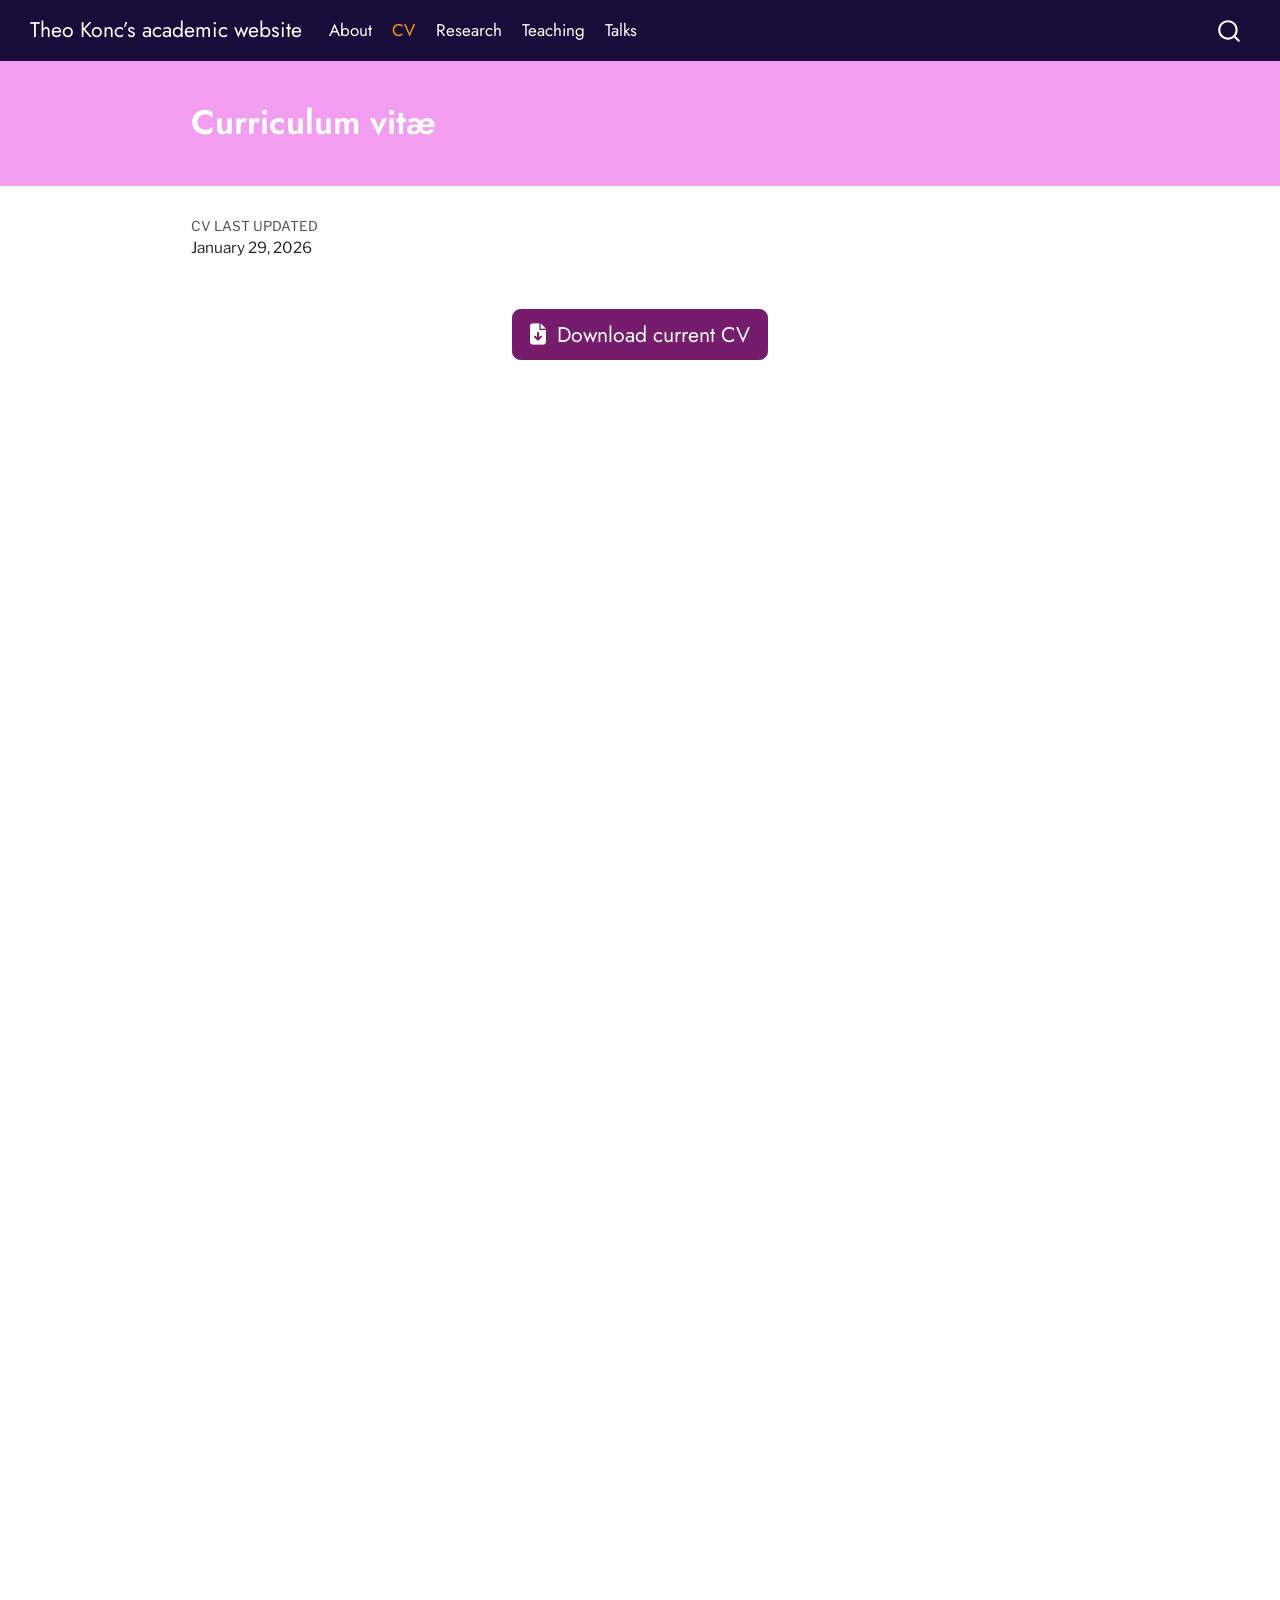
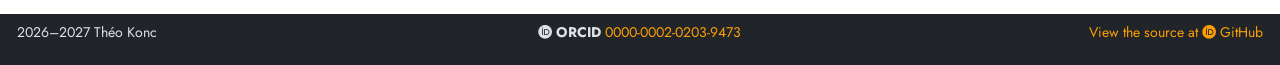
==== cv/index.html @ f2b0ee1e "Built site for gh-pages" ====
<!DOCTYPE html>
<html xmlns="http://www.w3.org/1999/xhtml" lang="en" xml:lang="en"><head>

<meta charset="utf-8">
<meta name="generator" content="quarto-1.11.9">

<meta name="viewport" content="width=device-width, initial-scale=1.0, user-scalable=yes">

<meta name="dcterms.date" content="2026-01-29">
<meta name="description" content="Théo Konc’s CV">

<title>Curriculum vitæ – Theo Konc’s academic website</title>
<style>
/* Default styles provided by pandoc.
** See https://pandoc.org/MANUAL.html#variables-for-html for config info.
*/
span.smallcaps{font-variant: small-caps;}
div.columns{display: flex; gap: 1.5em;}
div.column{flex: auto;}
@media screen {
div.columns{gap: min(4vw, 1.5em);}
div.column{overflow-x: auto;}
}
div.hanging-indent{margin-left: 1.5em; text-indent: -1.5em;}
ul.task-list{list-style: none;}
ul.task-list li input[type="checkbox"] {
  width: 0.8em;
  margin: 0 0.8em 0.2em -1em; /* quarto-specific, see https://github.com/quarto-dev/quarto-cli/issues/4556 */ 
  vertical-align: middle;
}
</style>


<script src="../site_libs/quarto-nav/quarto-nav.js"></script>
<script src="../site_libs/clipboard/clipboard.min.js"></script>
<script src="../site_libs/quarto-search/autocomplete.umd.js"></script>
<script src="../site_libs/quarto-search/fuse.min.js"></script>
<script src="../site_libs/quarto-search/quarto-search.js"></script>
<meta name="quarto:offset" content="../">
<script src="../site_libs/quarto-html/quarto.js" type="module"></script>
<script src="../site_libs/quarto-html/tabsets/tabsets.js" type="module"></script>
<script src="../site_libs/quarto-html/scrollable-regions/scrollable-regions.js" type="module"></script>
<script src="../site_libs/quarto-html/popper.min.js"></script>
<script src="../site_libs/quarto-html/tippy.umd.min.js"></script>
<script src="../site_libs/quarto-html/anchor.min.js"></script>
<link href="../site_libs/quarto-html/tippy.css" rel="stylesheet">
<link href="../site_libs/quarto-html/quarto-syntax-highlighting-204e14f15910316c170267f8d0a55226.css" rel="stylesheet" id="quarto-text-highlighting-styles">
<script src="../site_libs/bootstrap/bootstrap.min.js"></script>
<link href="../site_libs/bootstrap/bootstrap-icons.css" rel="stylesheet">
<link href="../site_libs/bootstrap/bootstrap-cdf9e2f05f1eb531ca5c80f5e00f82dd.min.css" rel="stylesheet" append-hash="true" id="quarto-bootstrap" data-mode="light">
<link href="../site_libs/quarto-contrib/fontawesome6-6.7.2/all.min.css" rel="stylesheet">
<link href="../site_libs/quarto-contrib/fontawesome6-6.7.2/latex-fontsize.css" rel="stylesheet">
<script src="../site_libs/quarto-contrib/iconify-3.0.0/iconify-icon.min.js"></script>
<script id="quarto-search-options" type="application/json">{
  "location": "navbar",
  "copy-button": false,
  "collapse-after": 3,
  "panel-placement": "end",
  "type": "overlay",
  "limit": 50,
  "keyboard-shortcut": [
    "f",
    "/",
    "s"
  ],
  "show-item-context": false,
  "language": {
    "search-no-results-text": "No results",
    "search-matching-documents-text": "matching documents",
    "search-copy-link-title": "Copy link to search",
    "search-hide-matches-text": "Hide additional matches",
    "search-more-match-text": "more match in this document",
    "search-more-matches-text": "more matches in this document",
    "search-clear-button-title": "Clear",
    "search-text-placeholder": "",
    "search-detached-cancel-button-title": "Cancel",
    "search-submit-button-title": "Submit",
    "search-label": "Search"
  }
}</script>
<style>

      .quarto-title-block .quarto-title-banner {
        background: #F29DEF;
      }
</style>


</head>

<body class="nav-fixed fullcontent quarto-light"><a id="quarto-skip-link" class="visually-hidden-focusable" href="#quarto-document-content">Skip to main content</a>

<div id="quarto-search-results"></div>
  <header id="quarto-header" class="headroom fixed-top quarto-banner">
    <nav class="navbar navbar-expand-lg " data-bs-theme="dark" aria-label="Site">
      <div class="navbar-container container-fluid">
      <div class="navbar-brand-container mx-auto">
    <a class="navbar-brand" href="../index.html">
    <span class="navbar-title">Theo Konc’s academic website</span>
    </a>
  </div>
          <button class="navbar-toggler" type="button" data-bs-toggle="collapse" data-bs-target="#navbarCollapse" aria-controls="navbarCollapse" aria-expanded="false" aria-label="Toggle navigation" onclick="if (window.quartoToggleHeadroom) { window.quartoToggleHeadroom(); }">
  <span class="navbar-toggler-icon"></span>
</button>
          <div class="collapse navbar-collapse" id="navbarCollapse">
            <ul class="navbar-nav navbar-nav-scroll me-auto">
  <li class="nav-item">
    <a class="nav-link" href="../index.html"> 
<span class="menu-text">About</span></a>
  </li>  
  <li class="nav-item">
    <a class="nav-link active" href="../cv/index.html" aria-current="page"> 
<span class="menu-text">CV</span></a>
  </li>  
  <li class="nav-item">
    <a class="nav-link" href="../research/index.html"> 
<span class="menu-text">Research</span></a>
  </li>  
  <li class="nav-item">
    <a class="nav-link" href="../teaching/index.html"> 
<span class="menu-text">Teaching</span></a>
  </li>  
  <li class="nav-item">
    <a class="nav-link" href="../talks/index.html"> 
<span class="menu-text">Talks</span></a>
  </li>  
</ul>
            <ul class="navbar-nav navbar-nav-scroll ms-auto">
  <li class="nav-item">
    <a class="nav-link" href="mailto:theo.konc@wur.nl" rel="me"> 
<span class="menu-text"><iconify-icon role="img" inline="" icon="bi:envelope" style="font-size: 1.1em;" aria-label="Icon envelope from bi Iconify.design set." title="E-mail"></iconify-icon></span></a>
  </li>  
  <li class="nav-item">
    <a class="nav-link" href="https://github.com/slavko-konc" rel="me"> 
<span class="menu-text"><iconify-icon role="img" inline="" icon="bi:github" style="font-size: 1.1em;" aria-label="Icon github from bi Iconify.design set." title="GitHub"></iconify-icon></span></a>
  </li>  
</ul>
          </div> <!-- /navcollapse -->
            <div class="quarto-navbar-tools">
</div>
            <div id="quarto-search" class="" title="Search"></div>
      </div> <!-- /container-fluid -->
    </nav>
</header>
<!-- content -->
<header id="title-block-header" class="quarto-title-block default page-columns page-full">
  <div class="quarto-title-banner page-columns page-full">
    <div class="quarto-title column-body">
      <h1 class="title">Curriculum vitæ</h1>
                  <div>
        <div class="description">
          Théo Konc’s CV
        </div>
      </div>
                </div>
  </div>
    
  
  <div class="quarto-title-meta">

      
      <div>
      <div class="quarto-title-meta-heading">CV last updated</div>
      <div class="quarto-title-meta-contents">
        <p class="date">January 29, 2026</p>
      </div>
    </div>
    
      
    </div>
    
  
  </header><div id="quarto-content" class="quarto-container page-columns page-rows-contents page-layout-article page-navbar">
<!-- sidebar -->
<!-- margin-sidebar -->
    
<!-- main -->
<main class="content quarto-banner-title-block" id="quarto-document-content" tabindex="-1">





<div class="cell">
<style type="text/css">
#title-block-header .description {
    display: none;
}
</style>
</div>
<div class="cell">
<style type="text/css">
.embed-container {
    position: relative;
    padding-bottom: 129%;
    height: 0;
    overflow: hidden;
    max-width: 100%;
}

.embed-container iframe,
.embed-container object,
.embed-container embed {
    position: absolute;
    top: 0;
    left: 0;
    width: 100%;
    height: 100%;
}
</style>
</div>
<p class="text-center">
  <a class="btn btn-primary btn-lg cv-download" href="2026-11-16_theo-konc-cv.pdf" target="_blank">
    <i class="fa-solid fa-file-arrow-down"></i> Download current CV
  </a>
</p>

<div class="embed-container">
  <iframe src="2026-11-16_theo-konc-cv.pdf" style="border: 0.5px"></iframe>
</div>



</main> <!-- /main -->
<script id="quarto-html-after-body" type="application/javascript">
  window.document.addEventListener("DOMContentLoaded", function (event) {
    const icon = "";
    const anchorJS = new window.AnchorJS();
    anchorJS.options = {
      placement: 'right',
      icon: icon
    };
    anchorJS.add('.anchored');
    const isCodeAnnotation = (el) => {
      for (const clz of el.classList) {
        if (clz.startsWith('code-annotation-')) {                     
          return true;
        }
      }
      return false;
    }
    const onCopySuccess = function(e) {
      // button target
      const button = e.trigger;
      // don't keep focus
      button.blur();
      // flash "checked"
      button.classList.add('code-copy-button-checked');
      var currentTitle = button.getAttribute("title");
      button.setAttribute("title", "Copied!");
      let tooltip;
      if (window.bootstrap) {
        button.setAttribute("data-bs-toggle", "tooltip");
        button.setAttribute("data-bs-placement", "left");
        button.setAttribute("data-bs-title", "Copied!");
        tooltip = new bootstrap.Tooltip(button, 
          { trigger: "manual", 
            customClass: "code-copy-button-tooltip",
            offset: [0, -8]});
        tooltip.show();    
      }
      setTimeout(function() {
        if (tooltip) {
          tooltip.hide();
          button.removeAttribute("data-bs-title");
          button.removeAttribute("data-bs-toggle");
          button.removeAttribute("data-bs-placement");
        }
        button.setAttribute("title", currentTitle);
        button.classList.remove('code-copy-button-checked');
      }, 1000);
      // clear code selection
      e.clearSelection();
    }
    const getTextToCopy = function(trigger) {
      const outerScaffold = trigger.parentElement.cloneNode(true);
      const codeEl = outerScaffold.querySelector('code');
      for (const childEl of codeEl.children) {
        if (isCodeAnnotation(childEl)) {
          childEl.remove();
        }
      }
      return codeEl.innerText;
    }
    const clipboard = new window.ClipboardJS('.code-copy-button:not([data-in-quarto-modal])', {
      text: getTextToCopy
    });
    clipboard.on('success', onCopySuccess);
    if (window.document.getElementById('quarto-embedded-source-code-modal')) {
      const clipboardModal = new window.ClipboardJS('.code-copy-button[data-in-quarto-modal]', {
        text: getTextToCopy,
        container: window.document.getElementById('quarto-embedded-source-code-modal')
      });
      clipboardModal.on('success', onCopySuccess);
    }
      var localhostRegex = new RegExp(/^(?:http|https):\/\/localhost\:?[0-9]*\//);
      var mailtoRegex = new RegExp(/^mailto:/);
        var filterRegex = new RegExp("https:\/\/theo\.konc\.fr");
      var isInternal = (href) => {
          return filterRegex.test(href) || localhostRegex.test(href) || mailtoRegex.test(href);
      }
      // Inspect non-navigation links and adorn them if external
      window.quartoDecorateExternalLinks = function (root) {
     var links = (root || window.document).querySelectorAll('a[href]:not(.nav-link):not(.navbar-brand):not(.toc-action):not(.sidebar-link):not(.sidebar-item-toggle):not(.pagination-link):not(.no-external):not([aria-hidden]):not(.dropdown-item):not(.quarto-navigation-tool):not(.about-link)');
      for (var i=0; i<links.length; i++) {
        const link = links[i];
        if (!isInternal(link.href)) {
          // undo the damage that might have been done by quarto-nav.js in the case of
          // links that we want to consider external
          if (link.dataset.originalHref !== undefined) {
            link.href = link.dataset.originalHref;
          }
          if (!link.classList.contains('no-external-icon')) {
          }
        }
      }
      };
      window.quartoDecorateExternalLinks(window.document);
    // Esc closes the popup (WCAG 1.4.13) and focus leaving both trigger and
    // popup closes it (WCAG 2.4.11); tippy handles neither for interactive popups.
    const hideOnEscAndFocusOut = {
      name: 'hideOnEscAndFocusOut',
      defaultValue: true,
      fn(instance) {
        const dismiss = () => {
          // A show scheduled by the trigger delay would otherwise reopen it
          instance.clearDelayTimeouts();
          instance.hide();
        };
        const onKeyDown = (event) => {
          if (event.key !== 'Escape') {
            return;
          }
          // Keep Esc from also reaching page handlers (e.g. reveal.js overview),
          // except an open reveal.js slide menu, which Esc should close too.
          // The menu handles keys only when its keyboard option is on.
          const menuHandlesEsc = window.Reveal?.getPlugin?.('menu')?.isOpen() &&
            window.Reveal.getConfig().menu?.keyboard !== false;
          if (!menuHandlesEsc) {
            event.stopPropagation();
          }
          if (instance.popper.contains(window.document.activeElement)) {
            // Disabled while refocusing so the focus trigger does not reopen it
            instance.disable();
            instance.reference.focus();
            instance.enable();
          }
          dismiss();
        };
        const onFocusOut = (event) => {
          const target = event.relatedTarget;
          if (target && !instance.reference.contains(target) &&
              !instance.popper.contains(target)) {
            dismiss();
          }
        };
        // On the trigger too: a click trigger (code-annotations: select) has no
        // blur handling. Attached for the instance's lifetime so leaving the
        // trigger also cancels a show still pending on the trigger delay.
        instance.reference.addEventListener('focusout', onFocusOut);
        return {
          onShow() {
            window.document.addEventListener('keydown', onKeyDown, true);
            instance.popper.addEventListener('focusout', onFocusOut);
          },
          onHide() {
            window.document.removeEventListener('keydown', onKeyDown, true);
            instance.popper.removeEventListener('focusout', onFocusOut);
          },
          onDestroy() {
            instance.reference.removeEventListener('focusout', onFocusOut);
          },
        };
      },
    };
    function tippyHover(el, contentFn, onTriggerFn, onUntriggerFn) {
      const config = {
        allowHTML: true,
        maxWidth: 500,
        delay: 100,
        arrow: false,
        appendTo: function(el) {
            return el.parentElement;
        },
        interactive: true,
        interactiveBorder: 10,
        theme: 'quarto',
        placement: 'bottom-start',
        plugins: [hideOnEscAndFocusOut],
      };
      if (contentFn) {
        config.content = contentFn;
      }
      if (onTriggerFn) {
        config.onTrigger = onTriggerFn;
      }
      if (onUntriggerFn) {
        config.onUntrigger = onUntriggerFn;
      }
      window.tippy(el, config); 
    }
    const noterefs = window.document.querySelectorAll('a[role="doc-noteref"]');
    for (var i=0; i<noterefs.length; i++) {
      const ref = noterefs[i];
      tippyHover(ref, function() {
        // use id or data attribute instead here
        let href = ref.getAttribute('data-footnote-href') || ref.getAttribute('href');
        try { href = new URL(href).hash; } catch {}
        const id = href.replace(/^#\/?/, "");
        const note = window.document.getElementById(id);
        if (note) {
          return note.innerHTML;
        } else {
          return "";
        }
      });
    }
    const xrefs = window.document.querySelectorAll('a.quarto-xref');
    const processXRef = (id, note) => {
      // Strip column container classes
      const stripColumnClz = (el) => {
        el.classList.remove("page-full", "page-columns");
        if (el.children) {
          for (const child of el.children) {
            stripColumnClz(child);
          }
        }
      }
      stripColumnClz(note)
      if (id === null || id.startsWith('sec-')) {
        // Special case sections, only their first couple elements
        const container = document.createElement("div");
        if (note.children && note.children.length > 2) {
          container.appendChild(note.children[0].cloneNode(true));
          for (let i = 1; i < note.children.length; i++) {
            const child = note.children[i];
            if (child.tagName === "P" && child.innerText === "") {
              continue;
            } else {
              container.appendChild(child.cloneNode(true));
              break;
            }
          }
          if (window.Quarto?.typesetMath) {
            window.Quarto.typesetMath(container);
          }
          return container.innerHTML
        } else {
          if (window.Quarto?.typesetMath) {
            window.Quarto.typesetMath(note);
          }
          return note.innerHTML;
        }
      } else {
        // Remove any anchor links if they are present
        const anchorLink = note.querySelector('a.anchorjs-link');
        if (anchorLink) {
          anchorLink.remove();
        }
        if (window.Quarto?.typesetMath) {
          window.Quarto.typesetMath(note);
        }
        if (note.classList.contains("callout")) {
          return note.outerHTML;
        } else {
          return note.innerHTML;
        }
      }
    }
    for (var i=0; i<xrefs.length; i++) {
      const xref = xrefs[i];
      tippyHover(xref, undefined, function(instance) {
        instance.disable();
        let url = xref.getAttribute('href');
        let hash = undefined; 
        if (url.startsWith('#')) {
          hash = url;
        } else {
          try { hash = new URL(url).hash; } catch {}
        }
        if (hash) {
          const id = hash.replace(/^#\/?/, "");
          const note = window.document.getElementById(id);
          if (note !== null) {
            try {
              const html = processXRef(id, note.cloneNode(true));
              instance.setContent(html);
            } finally {
              instance.enable();
              instance.show();
            }
          } else {
            // See if we can fetch this
            fetch(url.split('#')[0])
            .then(res => res.text())
            .then(html => {
              const parser = new DOMParser();
              const htmlDoc = parser.parseFromString(html, "text/html");
              const note = htmlDoc.getElementById(id);
              if (note !== null) {
                const html = processXRef(id, note);
                instance.setContent(html);
              } 
            }).finally(() => {
              instance.enable();
              instance.show();
            });
          }
        } else {
          // See if we can fetch a full url (with no hash to target)
          // This is a special case and we should probably do some content thinning / targeting
          fetch(url)
          .then(res => res.text())
          .then(html => {
            const parser = new DOMParser();
            const htmlDoc = parser.parseFromString(html, "text/html");
            const note = htmlDoc.querySelector('main.content');
            if (note !== null) {
              // This should only happen for chapter cross references
              // (since there is no id in the URL)
              // remove the first header
              if (note.children.length > 0 && note.children[0].tagName === "HEADER") {
                note.children[0].remove();
              }
              const html = processXRef(null, note);
              instance.setContent(html);
            } 
          }).finally(() => {
            instance.enable();
            instance.show();
          });
        }
      }, function(instance) {
      });
    }
        let selectedAnnoteEl;
        const selectorForAnnotation = ( cell, annotation) => {
          let cellAttr = 'data-code-cell="' + cell + '"';
          let lineAttr = 'data-code-annotation="' +  annotation + '"';
          const selector = 'span[' + cellAttr + '][' + lineAttr + ']';
          return selector;
        }
        const selectCodeLines = (annoteEl) => {
          const doc = window.document;
          const targetCell = annoteEl.getAttribute("data-target-cell");
          const targetAnnotation = annoteEl.getAttribute("data-target-annotation");
          const annoteSpan = window.document.querySelector(selectorForAnnotation(targetCell, targetAnnotation));
          const lines = annoteSpan.getAttribute("data-code-lines").split(",");
          const lineIds = lines.map((line) => {
            return targetCell + "-" + line;
          })
          // Each band is positioned against its own containing block, which is
          // not the offsetParent of the lines, so place it from client rects.
          const placeBand = (band, firstEl, lastEl, codeBlock) => {
            const container = band.offsetParent;
            if (container === null) {
              return;
            }
            const containerRect = container.getBoundingClientRect();
            // Reveal.js scales slides with a transform, so convert client
            // pixels back to the CSS pixels of the container.
            const scale = containerRect.height / container.offsetHeight || 1;
            const firstRect = firstEl.getBoundingClientRect();
            const lastRect = lastEl.getBoundingClientRect();
            const top = (firstRect.top - containerRect.top) / scale - container.clientTop + container.scrollTop;
            const height = (lastRect.bottom - firstRect.top) / scale;
            band.style.top = top - 2 + "px";
            band.style.height = height + 4 + "px";
            if (codeBlock) {
              // Without the copy button wrapper, the containing block is wider
              // than the code block, so span the code block explicitly.
              const blockRect = codeBlock.getBoundingClientRect();
              band.style.left = (blockRect.left - containerRect.left) / scale - container.clientLeft + container.scrollLeft + "px";
              band.style.width = blockRect.width / scale + "px";
            }
          };
          if (lineIds.length > 0) {
            const el = window.document.getElementById(lineIds[0]);
            const lastEl = window.document.getElementById(lineIds[lineIds.length - 1]);
            const parent = el.parentElement.parentElement;
            // cook up a div (if necessary) and position it
            let div = window.document.getElementById("code-annotation-line-highlight");
            if (div === null) {
              div = window.document.createElement("div");
              div.setAttribute("id", "code-annotation-line-highlight");
              div.style.position = 'absolute';
              parent.appendChild(div);
            }
            placeBand(div, el, lastEl, parent.closest("div.sourceCode") || parent);
            let gutterDiv = window.document.getElementById("code-annotation-line-highlight-gutter");
            if (gutterDiv === null) {
              gutterDiv = window.document.createElement("div");
              gutterDiv.setAttribute("id", "code-annotation-line-highlight-gutter");
              gutterDiv.style.position = 'absolute';
              const codeCell = window.document.getElementById(targetCell);
              const gutter = codeCell.querySelector('.code-annotation-gutter');
              gutter.appendChild(gutterDiv);
            }
            placeBand(gutterDiv, el, lastEl);
            selectedAnnoteEl = annoteEl;
          }
        };
        const unselectCodeLines = () => {
          const elementsIds = ["code-annotation-line-highlight", "code-annotation-line-highlight-gutter"];
          elementsIds.forEach((elId) => {
            const div = window.document.getElementById(elId);
            if (div) {
              div.remove();
            }
          });
          selectedAnnoteEl = undefined;
        };
          // Handle positioning of the toggle
      window.addEventListener(
        "resize",
        throttle(() => {
          elRect = undefined;
          if (selectedAnnoteEl) {
            selectCodeLines(selectedAnnoteEl);
          }
        }, 10)
      );
      function throttle(fn, ms) {
      let throttle = false;
      let timer;
        return (...args) => {
          if(!throttle) { // first call gets through
              fn.apply(this, args);
              throttle = true;
          } else { // all the others get throttled
              if(timer) clearTimeout(timer); // cancel #2
              timer = setTimeout(() => {
                fn.apply(this, args);
                timer = throttle = false;
              }, ms);
          }
        };
      }
        // Attach click handler to the DT
        const annoteDls = window.document.querySelectorAll('dt[data-target-cell]');
        for (const annoteDlNode of annoteDls) {
          annoteDlNode.addEventListener('click', (event) => {
            const clickedEl = event.target;
            if (clickedEl !== selectedAnnoteEl) {
              unselectCodeLines();
              const activeEl = window.document.querySelector('dt[data-target-cell].code-annotation-active');
              if (activeEl) {
                activeEl.classList.remove('code-annotation-active');
              }
              selectCodeLines(clickedEl);
              clickedEl.classList.add('code-annotation-active');
            } else {
              // Unselect the line
              unselectCodeLines();
              clickedEl.classList.remove('code-annotation-active');
            }
          });
        }
    const findCites = (el) => {
      const parentEl = el.parentElement;
      if (parentEl) {
        const cites = parentEl.dataset.cites;
        if (cites) {
          return {
            el,
            cites: cites.split(' ')
          };
        } else {
          return findCites(el.parentElement)
        }
      } else {
        return undefined;
      }
    };
    var bibliorefs = window.document.querySelectorAll('a[role="doc-biblioref"]');
    for (var i=0; i<bibliorefs.length; i++) {
      const ref = bibliorefs[i];
      const citeInfo = findCites(ref);
      if (citeInfo) {
        tippyHover(citeInfo.el, function() {
          var popup = window.document.createElement('div');
          citeInfo.cites.forEach(function(cite) {
            var citeDiv = window.document.createElement('div');
            citeDiv.classList.add('hanging-indent');
            citeDiv.classList.add('csl-entry');
            var biblioDiv = window.document.getElementById('ref-' + cite);
            if (biblioDiv) {
              citeDiv.innerHTML = biblioDiv.innerHTML;
            }
            popup.appendChild(citeDiv);
          });
          return popup.innerHTML;
        });
      }
    }
  });
  </script>
  <script type="application/javascript">
  window.quartoScrollableRegionsLabels = {"code":"Scrollable code","output":"Scrollable output"};
  </script>
</div> <!-- /content -->
<footer class="footer">
  <div class="nav-footer">
    <div class="nav-footer-left">
<p><span class="faux-block"> 2026–2027 Théo Konc</span></p>
</div>   
    <div class="nav-footer-center">
<p><span class="faux-block"> <i class="fa-brands fa-orcid" aria-label="orcid"></i> <strong>ORCID</strong> <a href="https://orcid.org/0000-0002-0203-9473">0000-0002-0203-9473</a></span></p>
</div>
    <div class="nav-footer-right">
<p><span class="faux-block"><a href="https://github.com/slavko-konc/the-konc-academic-ws">View the source at <i class="fa-brands fa-orcid" aria-label="orcid"></i> GitHub</a></span></p>
</div>
  </div>
</footer>




</body></html>
---- site_libs/quarto-html/tippy.css ----
.tippy-box[data-animation=fade][data-state=hidden]{opacity:0}[data-tippy-root]{max-width:calc(100vw - 10px)}.tippy-box{position:relative;background-color:#333;color:#fff;border-radius:4px;font-size:14px;line-height:1.4;white-space:normal;outline:0;transition-property:transform,visibility,opacity}.tippy-box[data-placement^=top]>.tippy-arrow{bottom:0}.tippy-box[data-placement^=top]>.tippy-arrow:before{bottom:-7px;left:0;border-width:8px 8px 0;border-top-color:initial;transform-origin:center top}.tippy-box[data-placement^=bottom]>.tippy-arrow{top:0}.tippy-box[data-placement^=bottom]>.tippy-arrow:before{top:-7px;left:0;border-width:0 8px 8px;border-bottom-color:initial;transform-origin:center bottom}.tippy-box[data-placement^=left]>.tippy-arrow{right:0}.tippy-box[data-placement^=left]>.tippy-arrow:before{border-width:8px 0 8px 8px;border-left-color:initial;right:-7px;transform-origin:center left}.tippy-box[data-placement^=right]>.tippy-arrow{left:0}.tippy-box[data-placement^=right]>.tippy-arrow:before{left:-7px;border-width:8px 8px 8px 0;border-right-color:initial;transform-origin:center right}.tippy-box[data-inertia][data-state=visible]{transition-timing-function:cubic-bezier(.54,1.5,.38,1.11)}.tippy-arrow{width:16px;height:16px;color:#333}.tippy-arrow:before{content:"";position:absolute;border-color:transparent;border-style:solid}.tippy-content{position:relative;padding:5px 9px;z-index:1}
---- site_libs/quarto-html/quarto-syntax-highlighting-204e14f15910316c170267f8d0a55226.css ----
/* quarto syntax highlight colors */
:root {
  --quarto-hl-al-color: #ff5555;
  --quarto-hl-an-color: #75715e;
  --quarto-hl-at-color: #f92672;
  --quarto-hl-bn-color: #ae81ff;
  --quarto-hl-bu-color: #66D9EF;
  --quarto-hl-ch-color: #e6db74;
  --quarto-hl-co-color: #75715e;
  --quarto-hl-cv-color: #75715e;
  --quarto-hl-cn-color: #ae81ff;
  --quarto-hl-cf-color: #f92672;
  --quarto-hl-dt-color: #66d9ef;
  --quarto-hl-dv-color: #ae81ff;
  --quarto-hl-do-color: #75715e;
  --quarto-hl-er-color: #ff5555;
  --quarto-hl-ex-color: #a6e22e;
  --quarto-hl-fl-color: #ae81ff;
  --quarto-hl-fu-color: #a6e22e;
  --quarto-hl-im-color: #f92672;
  --quarto-hl-in-color: #f1fa8c;
  --quarto-hl-kw-color: #f92672;
  --quarto-hl-op-color: #f8f8f2;
  --quarto-hl-pp-color: #f92672;
  --quarto-hl-re-color: #75715e;
  --quarto-hl-sc-color: #ae81ff;
  --quarto-hl-ss-color: #e6db74;
  --quarto-hl-st-color: #e6db74;
  --quarto-hl-va-color: #f8f8f2;
  --quarto-hl-vs-color: #e6db74;
  --quarto-hl-wa-color: #ff5555;
}

/* other quarto variables */
:root {
  --quarto-font-monospace: SFMono-Regular, Menlo, Monaco, Consolas, "Liberation Mono", "Courier New", monospace;
}

/* syntax highlight based on Pandoc's rules */
pre > code.sourceCode > span {
  color: #f8f8f2;
}

code.sourceCode > span {
  color: #f8f8f2;
}

div.sourceCode,
div.sourceCode pre.sourceCode {
  color: #f8f8f2;
}

/* Normal */
code span {
  color: #f8f8f2;
}

/* Alert */
code span.al {
  font-weight: bold;
  color: #ff5555;
}

/* Annotation */
code span.an {
  color: #75715e;
}

/* Attribute */
code span.at {
  color: #f92672;
}

/* BaseN */
code span.bn {
  color: #ae81ff;
}

/* BuiltIn */
code span.bu {
  color: #66D9EF;
}

/* ControlFlow */
code span.cf {
  color: #f92672;
}

/* Char */
code span.ch {
  color: #e6db74;
}

/* Constant */
code span.cn {
  color: #ae81ff;
}

/* Comment */
code span.co {
  color: #75715e;
}

/* CommentVar */
code span.cv {
  color: #75715e;
}

/* Documentation */
code span.do {
  color: #75715e;
}

/* DataType */
code span.dt {
  font-style: italic;
  color: #66d9ef;
}

/* DecVal */
code span.dv {
  color: #ae81ff;
}

/* Error */
code span.er {
  color: #ff5555;
  text-decoration: underline;
}

/* Extension */
code span.ex {
  font-weight: bold;
  color: #a6e22e;
}

/* Float */
code span.fl {
  color: #ae81ff;
}

/* Function */
code span.fu {
  color: #a6e22e;
}

/* Import */
code span.im {
  color: #f92672;
}

/* Information */
code span.in {
  color: #f1fa8c;
}

/* Keyword */
code span.kw {
  color: #f92672;
}

/* Operator */
code span.op {
  color: #f8f8f2;
}

/* Preprocessor */
code span.pp {
  color: #f92672;
}

/* RegionMarker */
code span.re {
  color: #75715e;
}

/* SpecialChar */
code span.sc {
  color: #ae81ff;
}

/* SpecialString */
code span.ss {
  color: #e6db74;
}

/* String */
code span.st {
  color: #e6db74;
}

/* Variable */
code span.va {
  color: #f8f8f2;
}

/* VerbatimString */
code span.vs {
  color: #e6db74;
}

/* Warning */
code span.wa {
  color: #ff5555;
}

.prevent-inlining {
  content: "</";
}

/*# sourceMappingURL=cdf2c8f5a236426095cd33115c960726.css.map */
---- site_libs/quarto-contrib/fontawesome6-6.7.2/latex-fontsize.css ----
.fa-tiny {
  font-size: 0.5em;
}
.fa-scriptsize {
  font-size: 0.7em;
}
.fa-footnotesize {
  font-size: 0.8em;
}
.fa-small {
  font-size: 0.9em;
}
.fa-normalsize {
  font-size: 1em;
}
.fa-large {
  font-size: 1.2em;
}
.fa-Large {
  font-size: 1.5em;
}
.fa-LARGE {
  font-size: 1.75em;
}
.fa-huge {
  font-size: 2em;
}
.fa-Huge {
  font-size: 2.5em;
}
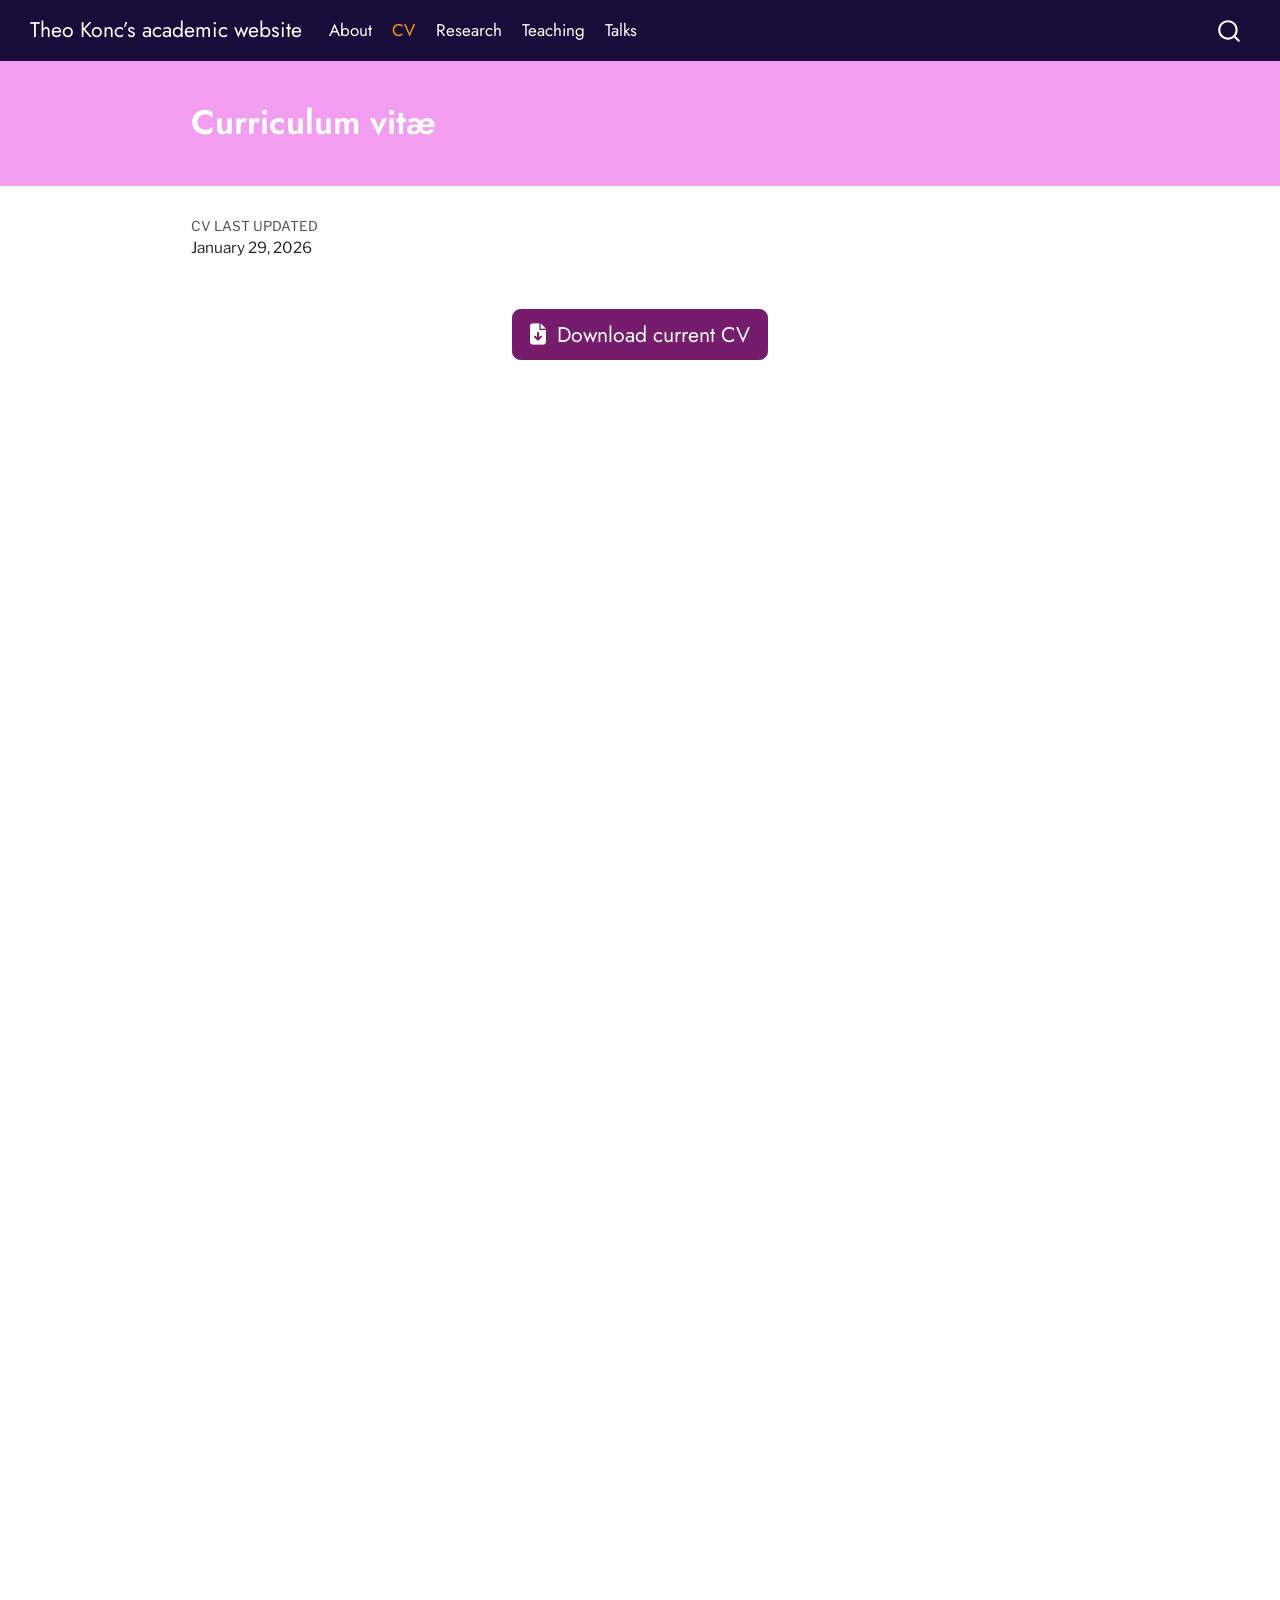
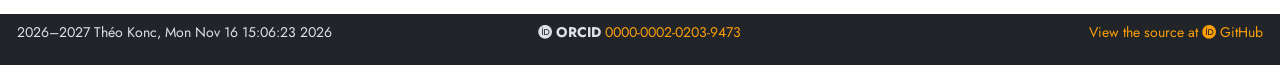
==== commit 5ea72196: "Built site for gh-pages" ====
--- a/cv/index.html
+++ b/cv/index.html
@@ -702,7 +702,7 @@
 <footer class="footer">
   <div class="nav-footer">
     <div class="nav-footer-left">
-<p><span class="faux-block"> 2026–2027 Théo Konc</span></p>
+<p><span class="faux-block"> 2026–2027 Théo Konc, Mon Nov 16 15:06:23 2026</span></p>
 </div>   
     <div class="nav-footer-center">
 <p><span class="faux-block"> <i class="fa-brands fa-orcid" aria-label="orcid"></i> <strong>ORCID</strong> <a href="https://orcid.org/0000-0002-0203-9473">0000-0002-0203-9473</a></span></p>
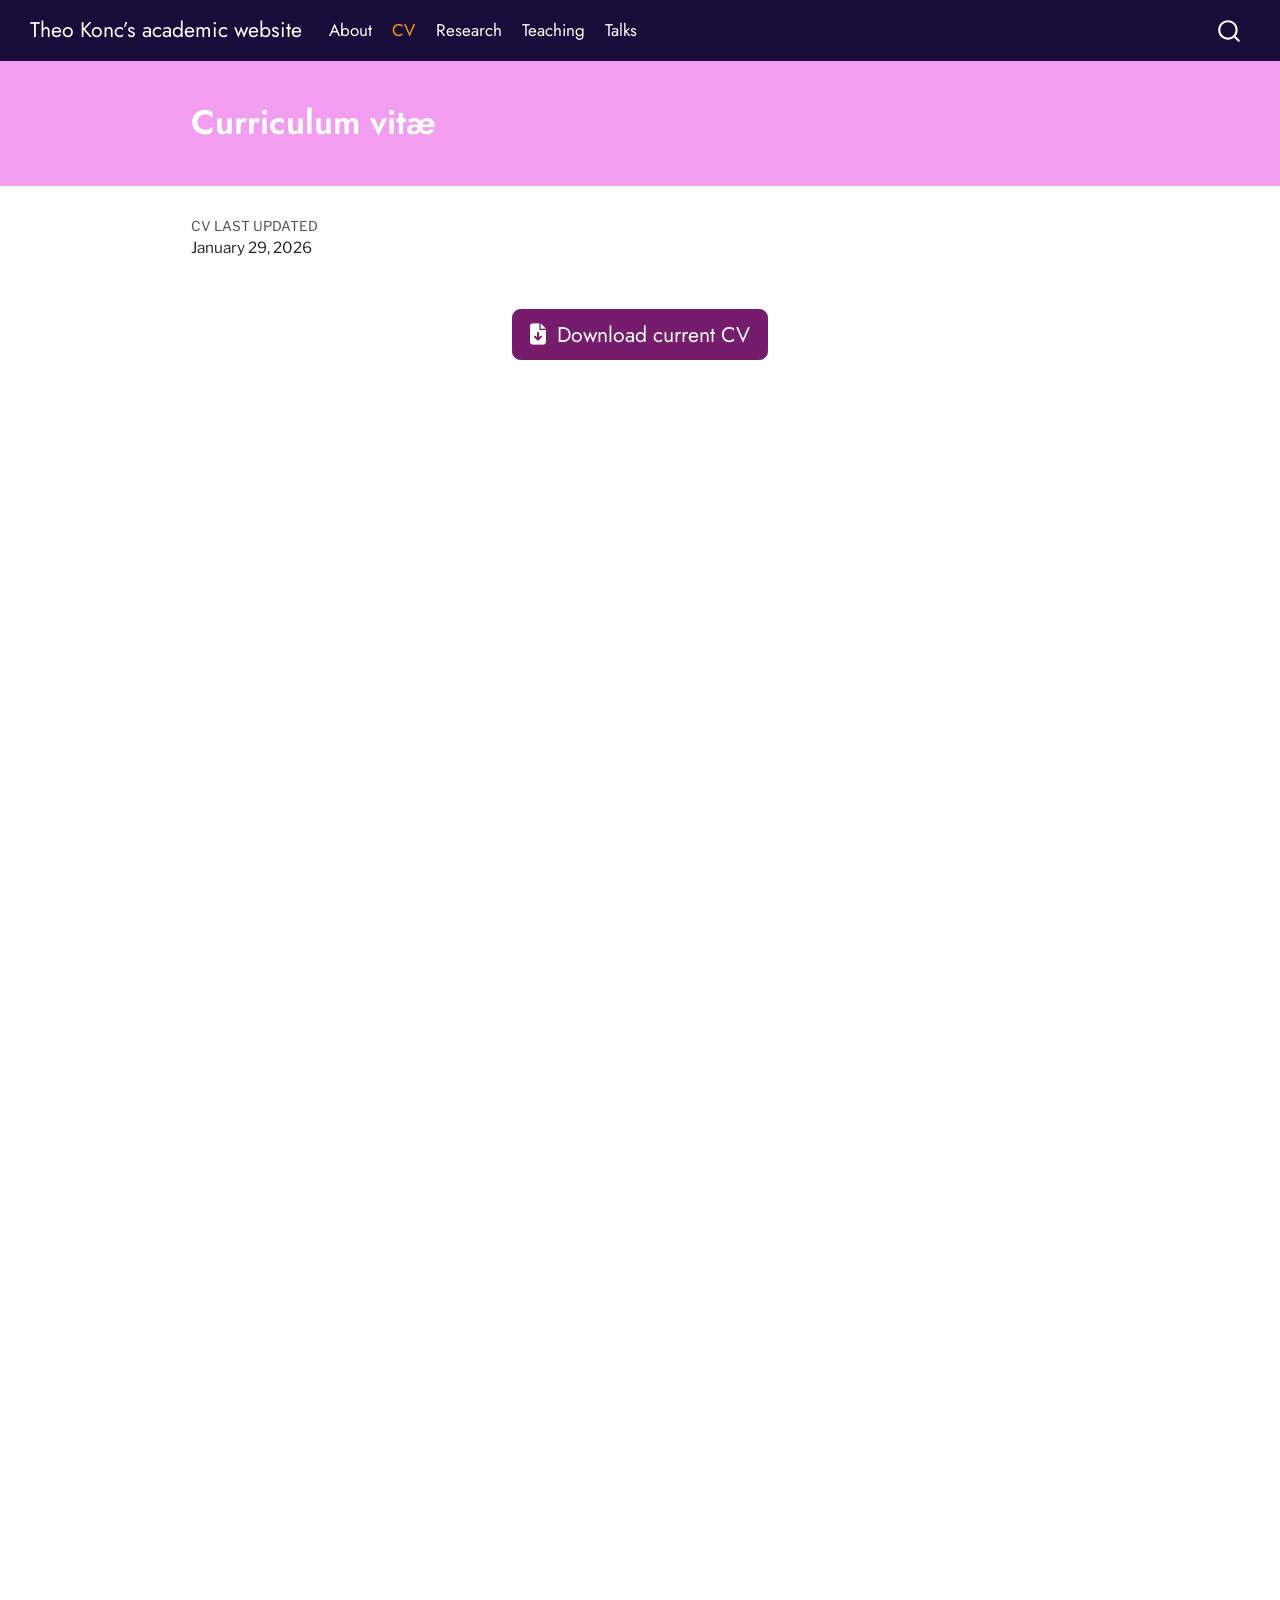
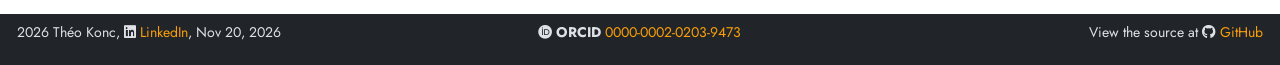
==== commit 4fd95555: "Built site for gh-pages" ====
--- a/cv/index.html
+++ b/cv/index.html
@@ -37,6 +37,7 @@
 <script src="../site_libs/quarto-search/fuse.min.js"></script>
 <script src="../site_libs/quarto-search/quarto-search.js"></script>
 <meta name="quarto:offset" content="../">
+<link href="..//files/img/favicon.png" rel="icon" type="image/png">
 <script src="../site_libs/quarto-html/quarto.js" type="module"></script>
 <script src="../site_libs/quarto-html/tabsets/tabsets.js" type="module"></script>
 <script src="../site_libs/quarto-html/scrollable-regions/scrollable-regions.js" type="module"></script>
@@ -47,7 +48,7 @@
 <link href="../site_libs/quarto-html/quarto-syntax-highlighting-204e14f15910316c170267f8d0a55226.css" rel="stylesheet" id="quarto-text-highlighting-styles">
 <script src="../site_libs/bootstrap/bootstrap.min.js"></script>
 <link href="../site_libs/bootstrap/bootstrap-icons.css" rel="stylesheet">
-<link href="../site_libs/bootstrap/bootstrap-cdf9e2f05f1eb531ca5c80f5e00f82dd.min.css" rel="stylesheet" append-hash="true" id="quarto-bootstrap" data-mode="light">
+<link href="../site_libs/bootstrap/bootstrap-2c867029dbedcfeedbb68904ce26a0b1.min.css" rel="stylesheet" append-hash="true" id="quarto-bootstrap" data-mode="light">
 <link href="../site_libs/quarto-contrib/fontawesome6-6.7.2/all.min.css" rel="stylesheet">
 <link href="../site_libs/quarto-contrib/fontawesome6-6.7.2/latex-fontsize.css" rel="stylesheet">
 <script src="../site_libs/quarto-contrib/iconify-3.0.0/iconify-icon.min.js"></script>
@@ -702,13 +703,13 @@
 <footer class="footer">
   <div class="nav-footer">
     <div class="nav-footer-left">
-<p><span class="faux-block"> 2026–2027 Théo Konc, Mon Nov 16 15:06:23 2026</span></p>
+<p><span class="faux-block"> 2026 Théo Konc, <i class="fa-brands fa-linkedin" aria-label="linkedin"></i> <a href="https://nl.linkedin.com/in/théo-konc-37b3108b" target="_blank">LinkedIn</a>, Nov 20, 2026 </span></p>
 </div>   
     <div class="nav-footer-center">
 <p><span class="faux-block"> <i class="fa-brands fa-orcid" aria-label="orcid"></i> <strong>ORCID</strong> <a href="https://orcid.org/0000-0002-0203-9473">0000-0002-0203-9473</a></span></p>
 </div>
     <div class="nav-footer-right">
-<p><span class="faux-block"><a href="https://github.com/slavko-konc/the-konc-academic-ws">View the source at <i class="fa-brands fa-orcid" aria-label="orcid"></i> GitHub</a></span></p>
+<p><span class="faux-block">View the source at <i class="fa-brands fa-github" aria-label="github"></i> <a href="https://github.com/slavko-konc/the-konc-academic-ws">GitHub</a></span></p>
 </div>
   </div>
 </footer>
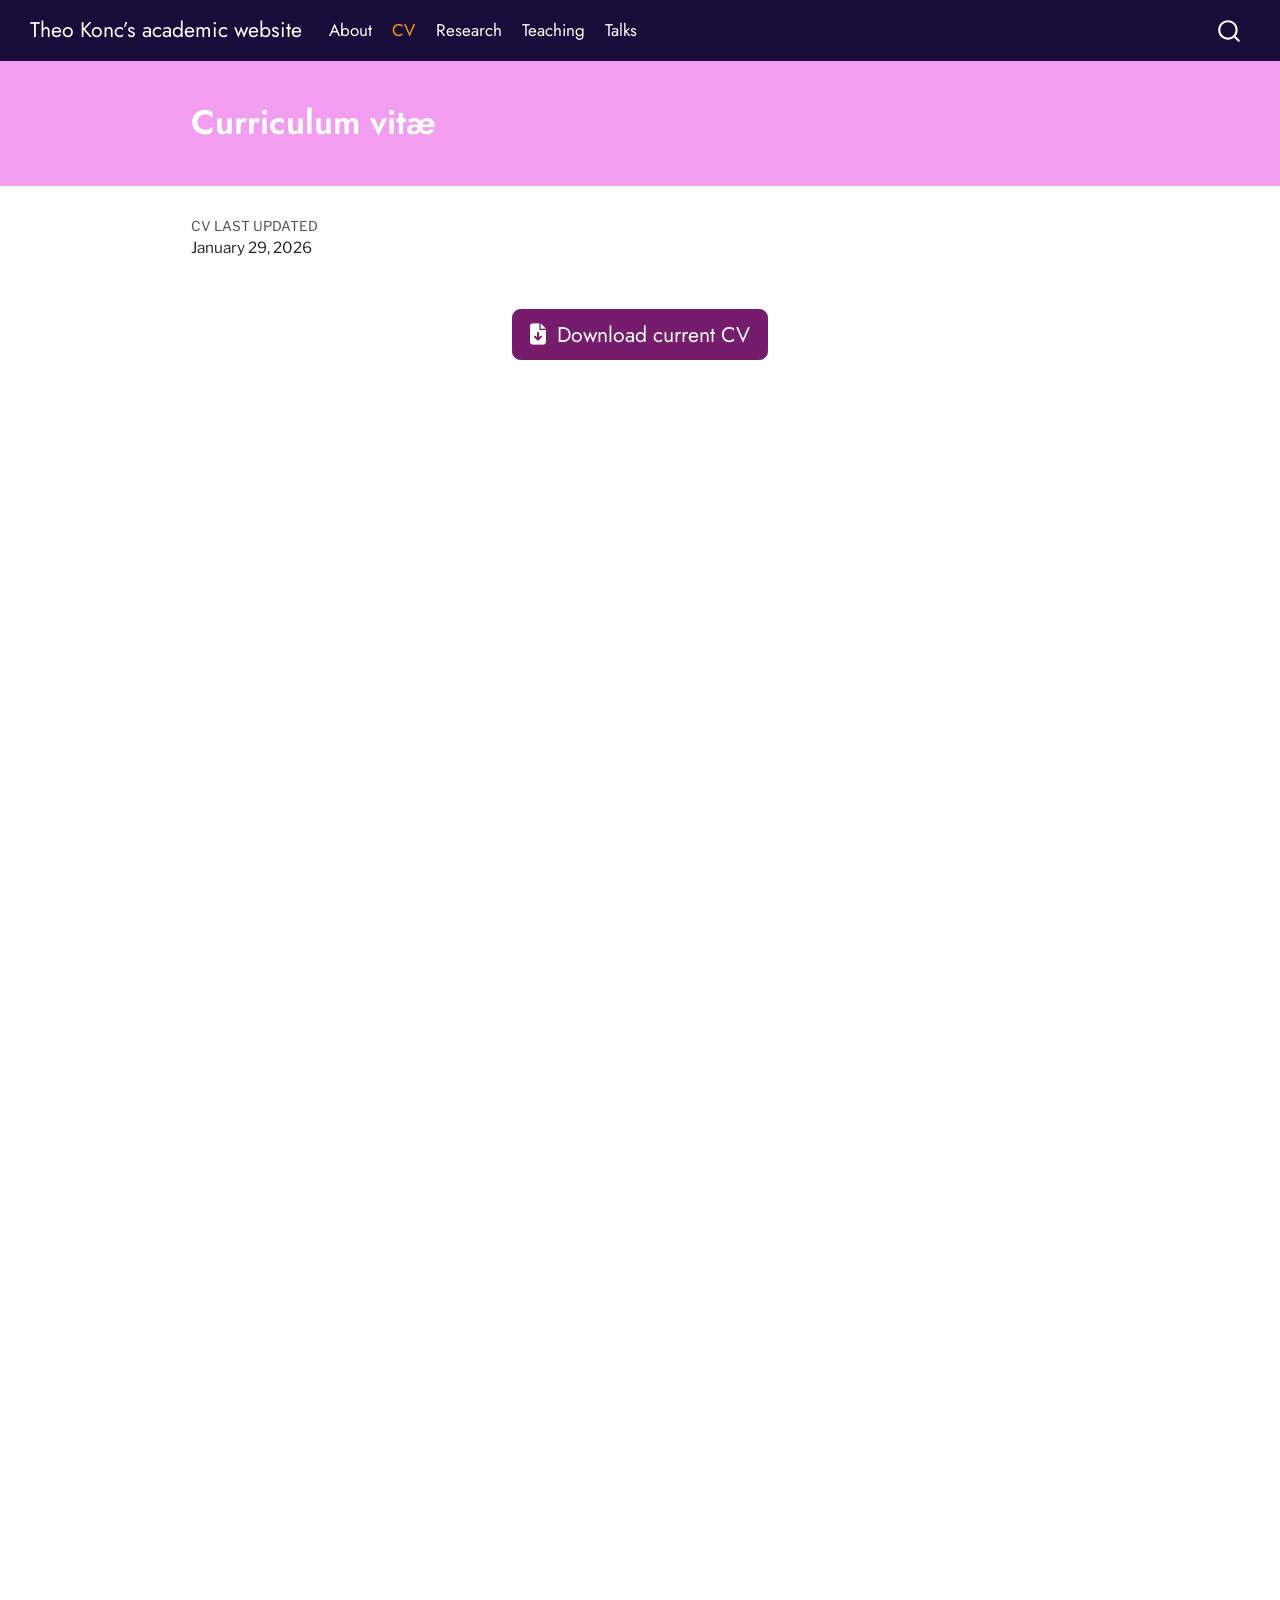
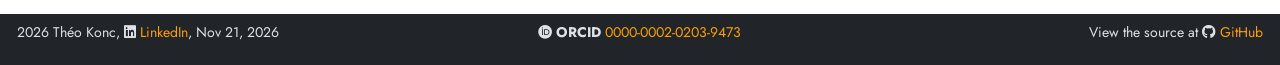
==== commit 613330e1: "Built site for gh-pages" ====
--- a/cv/index.html
+++ b/cv/index.html
@@ -48,7 +48,7 @@
 <link href="../site_libs/quarto-html/quarto-syntax-highlighting-204e14f15910316c170267f8d0a55226.css" rel="stylesheet" id="quarto-text-highlighting-styles">
 <script src="../site_libs/bootstrap/bootstrap.min.js"></script>
 <link href="../site_libs/bootstrap/bootstrap-icons.css" rel="stylesheet">
-<link href="../site_libs/bootstrap/bootstrap-2c867029dbedcfeedbb68904ce26a0b1.min.css" rel="stylesheet" append-hash="true" id="quarto-bootstrap" data-mode="light">
+<link href="../site_libs/bootstrap/bootstrap-a6ad4c4a9c0d0f7c226f790ea9b3074a.min.css" rel="stylesheet" append-hash="true" id="quarto-bootstrap" data-mode="light">
 <link href="../site_libs/quarto-contrib/fontawesome6-6.7.2/all.min.css" rel="stylesheet">
 <link href="../site_libs/quarto-contrib/fontawesome6-6.7.2/latex-fontsize.css" rel="stylesheet">
 <script src="../site_libs/quarto-contrib/iconify-3.0.0/iconify-icon.min.js"></script>
@@ -703,7 +703,7 @@
 <footer class="footer">
   <div class="nav-footer">
     <div class="nav-footer-left">
-<p><span class="faux-block"> 2026 Théo Konc, <i class="fa-brands fa-linkedin" aria-label="linkedin"></i> <a href="https://nl.linkedin.com/in/théo-konc-37b3108b" target="_blank">LinkedIn</a>, Nov 20, 2026 </span></p>
+<p><span class="faux-block"> 2026 Théo Konc, <i class="fa-brands fa-linkedin" aria-label="linkedin"></i> <a href="https://nl.linkedin.com/in/théo-konc-37b3108b" target="_blank">LinkedIn</a>, Nov 21, 2026 </span></p>
 </div>   
     <div class="nav-footer-center">
 <p><span class="faux-block"> <i class="fa-brands fa-orcid" aria-label="orcid"></i> <strong>ORCID</strong> <a href="https://orcid.org/0000-0002-0203-9473">0000-0002-0203-9473</a></span></p>
